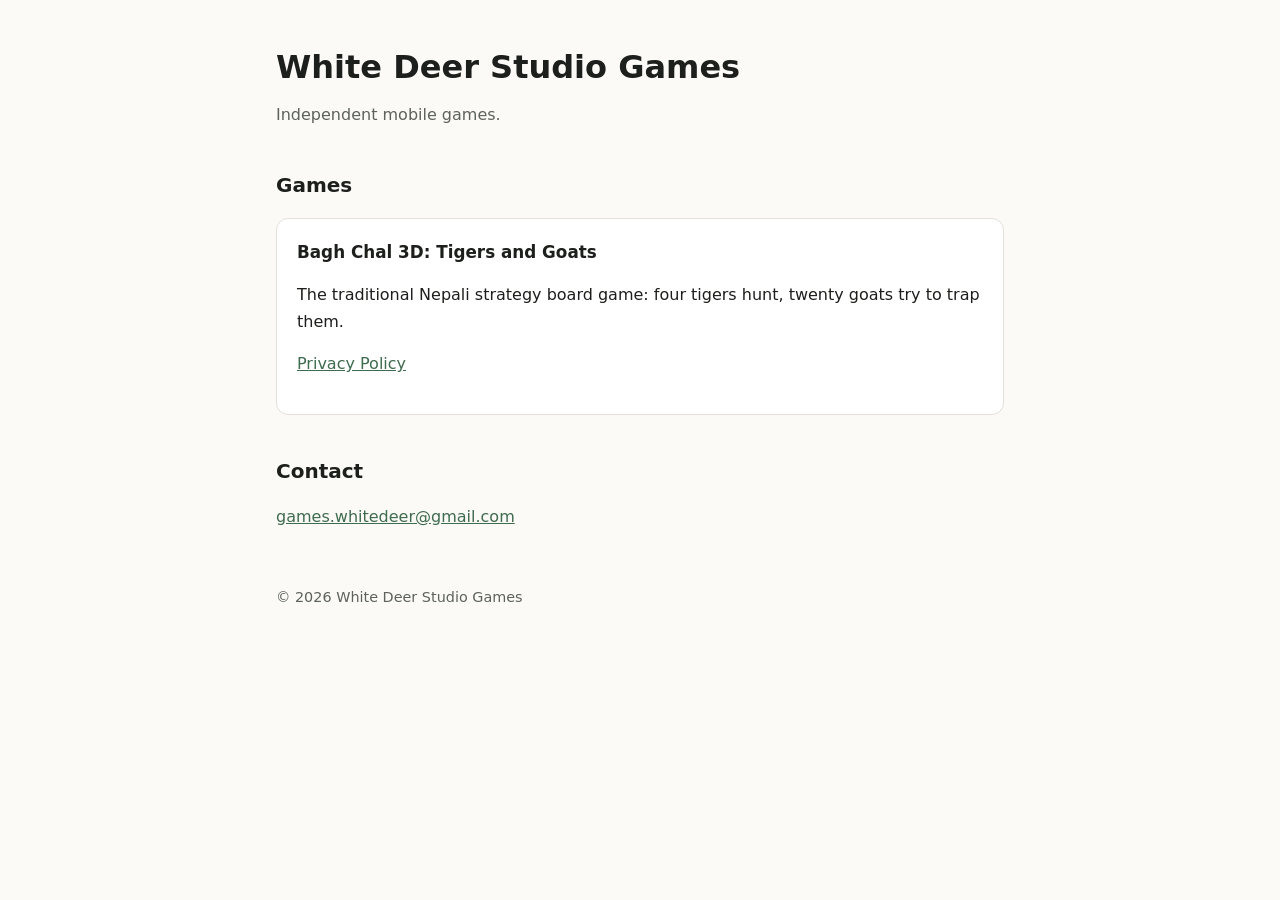
==== index.html @ 028edd22 "Studio site: privacy policy for Bagh Chal and app-ads.txt Co-Authored-By: Claude Opus 5.5 <noreply@a" ====
<!doctype html>
<html lang="en">
<head>
  <meta charset="utf-8">
  <meta name="viewport" content="width=device-width, initial-scale=1">
  <title>White Deer Studio Games</title>
  <meta name="description" content="White Deer Studio Games — independent mobile games.">
  <link rel="stylesheet" href="/style.css">
</head>
<body>
  <main>
    <header>
      <h1>White Deer Studio Games</h1>
      <p class="muted">Independent mobile games.</p>
    </header>

    <h2>Games</h2>
    <div class="card">
      <h3>Bagh Chal 3D: Tigers and Goats</h3>
      <p>The traditional Nepali strategy board game: four tigers hunt, twenty goats try to trap them.</p>
      <p><a href="/bagh-chal/privacy-policy/">Privacy Policy</a></p>
    </div>

    <h2>Contact</h2>
    <p><a href="mailto:games.whitedeer@gmail.com">games.whitedeer@gmail.com</a></p>

    <footer>© 2026 White Deer Studio Games</footer>
  </main>
</body>
</html>
---- style.css ----
:root {
  --bg: #fbfaf7;
  --surface: #ffffff;
  --text: #1d1f1c;
  --muted: #5d625b;
  --accent: #3f6b4e;
  --border: #e3e1da;
}

@media (prefers-color-scheme: dark) {
  :root {
    --bg: #141614;
    --surface: #1c1f1c;
    --text: #e8e9e4;
    --muted: #a3a89f;
    --accent: #8fc3a0;
    --border: #2d322d;
  }
}

* {
  box-sizing: border-box;
}

body {
  margin: 0;
  background: var(--bg);
  color: var(--text);
  font: 16px/1.65 system-ui, -apple-system, "Segoe UI", Roboto, sans-serif;
}

main {
  max-width: 760px;
  margin: 0 auto;
  padding: 48px 16px 80px;
}

header {
  margin-bottom: 40px;
}

h1 {
  font-size: 2rem;
  line-height: 1.2;
  margin: 0 0 8px;
}

h2 {
  font-size: 1.25rem;
  margin: 40px 0 12px;
}

h3 {
  font-size: 1.05rem;
  margin: 24px 0 8px;
}

p,
li {
  color: var(--text);
}

.muted {
  color: var(--muted);
}

a {
  color: var(--accent);
}

.card {
  display: block;
  background: var(--surface);
  border: 1px solid var(--border);
  border-radius: 12px;
  padding: 20px;
  margin: 16px 0;
  text-decoration: none;
  color: inherit;
}

.card h3 {
  margin-top: 0;
}

table {
  width: 100%;
  border-collapse: collapse;
  margin: 12px 0;
  font-size: 0.95rem;
}

th,
td {
  text-align: left;
  vertical-align: top;
  padding: 10px 8px;
  border-bottom: 1px solid var(--border);
}

.table-wrap {
  overflow-x: auto;
}

footer {
  margin-top: 56px;
  font-size: 0.9rem;
  color: var(--muted);
}
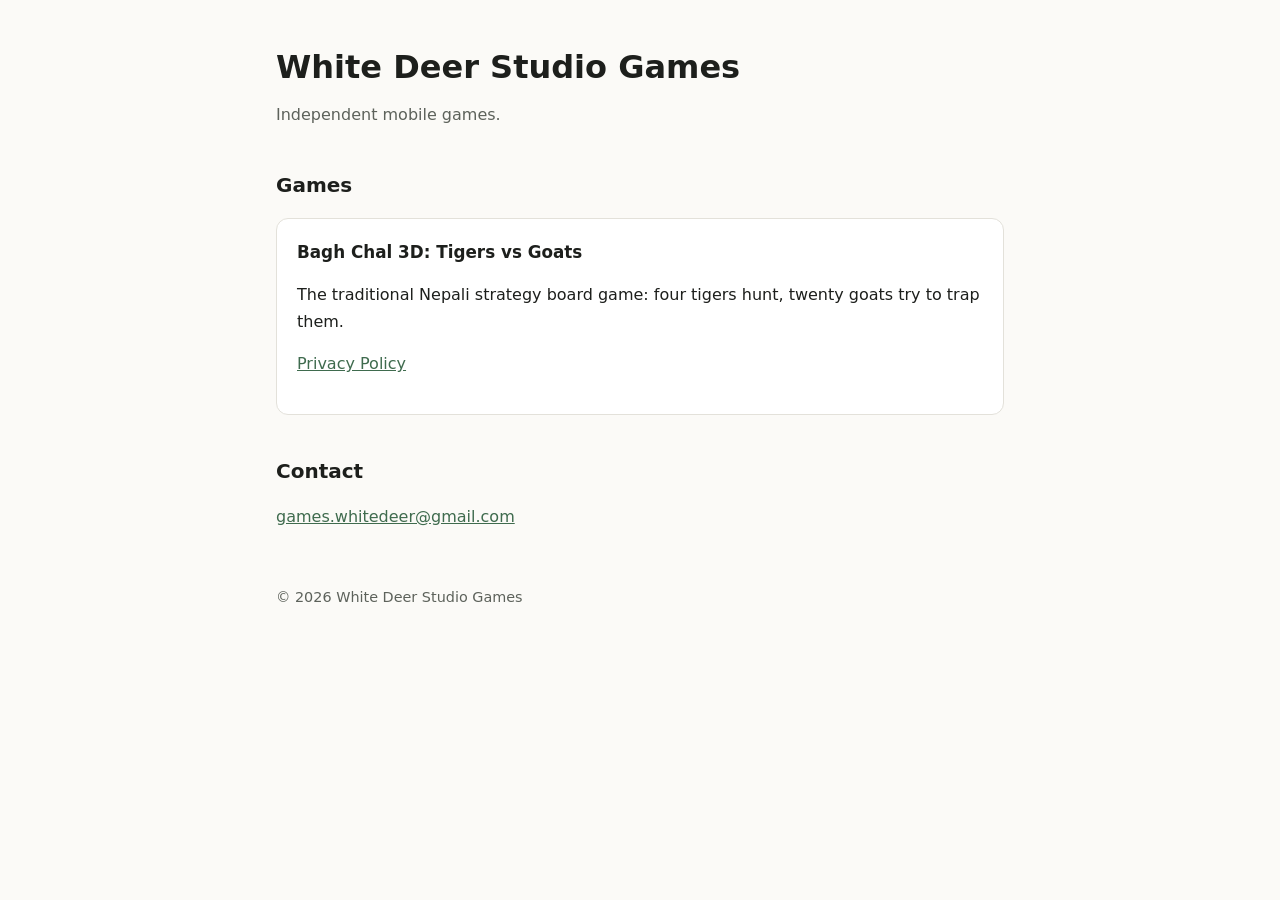
==== commit d13c8faa: "Use the game's store name: Bagh Chal 3D: Tigers vs Goats Co-Authored-By: Claude Opus 5.5 <noreply@an" ====
--- a/index.html
+++ b/index.html
@@ -16,7 +16,7 @@
 
     <h2>Games</h2>
     <div class="card">
-      <h3>Bagh Chal 3D: Tigers and Goats</h3>
+      <h3>Bagh Chal 3D: Tigers vs Goats</h3>
       <p>The traditional Nepali strategy board game: four tigers hunt, twenty goats try to trap them.</p>
       <p><a href="/bagh-chal/privacy-policy/">Privacy Policy</a></p>
     </div>
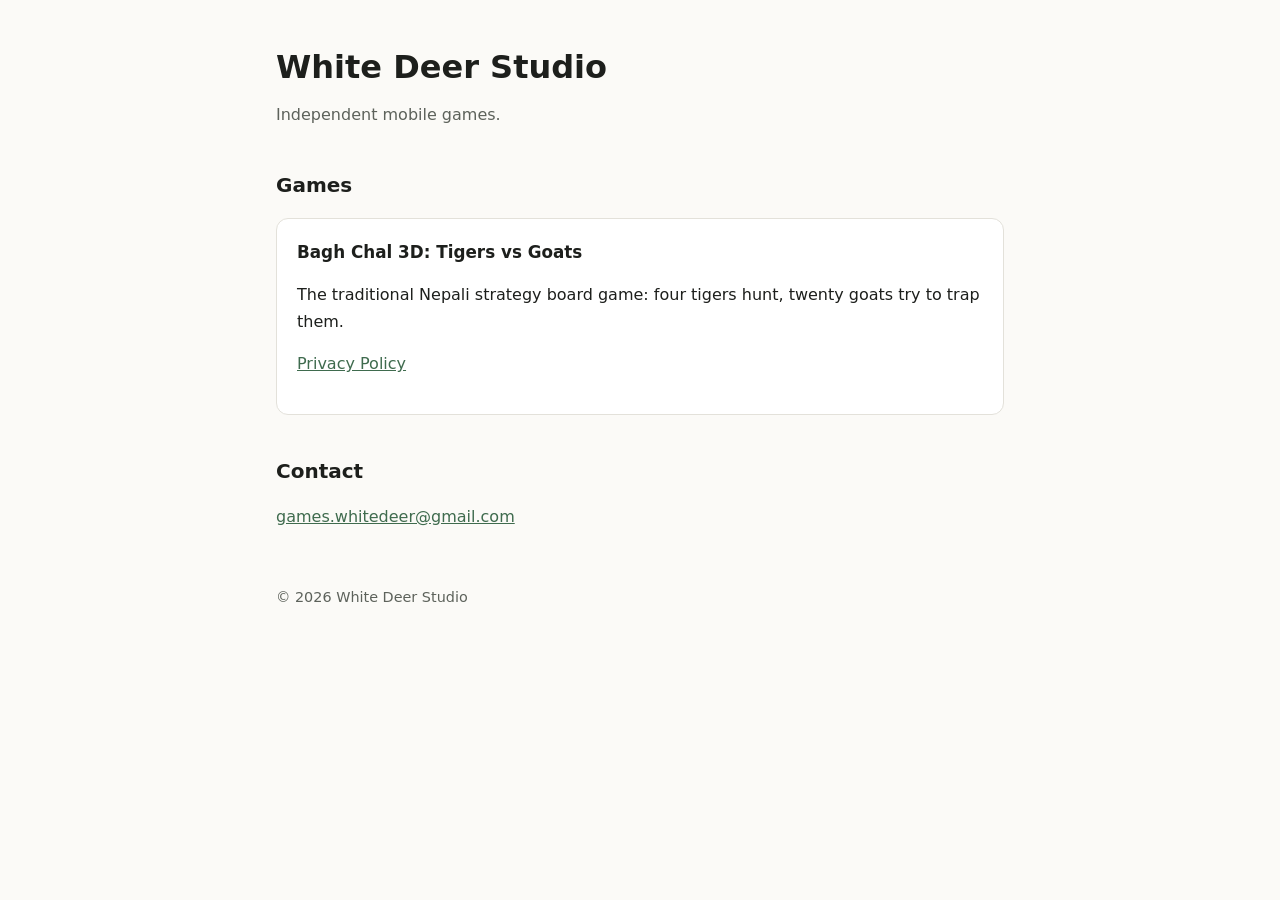
==== commit 0fd49b28: "Rename the developer to White Deer Studio Privacy policy date moved to November 28, 2026.  Co-Author" ====
--- a/index.html
+++ b/index.html
@@ -3,14 +3,14 @@
 <head>
   <meta charset="utf-8">
   <meta name="viewport" content="width=device-width, initial-scale=1">
-  <title>White Deer Studio Games</title>
-  <meta name="description" content="White Deer Studio Games — independent mobile games.">
+  <title>White Deer Studio</title>
+  <meta name="description" content="White Deer Studio — independent mobile games.">
   <link rel="stylesheet" href="/style.css">
 </head>
 <body>
   <main>
     <header>
-      <h1>White Deer Studio Games</h1>
+      <h1>White Deer Studio</h1>
       <p class="muted">Independent mobile games.</p>
     </header>
 
@@ -24,7 +24,7 @@
     <h2>Contact</h2>
     <p><a href="mailto:games.whitedeer@gmail.com">games.whitedeer@gmail.com</a></p>
 
-    <footer>© 2026 White Deer Studio Games</footer>
+    <footer>© 2026 White Deer Studio</footer>
   </main>
 </body>
 </html>
